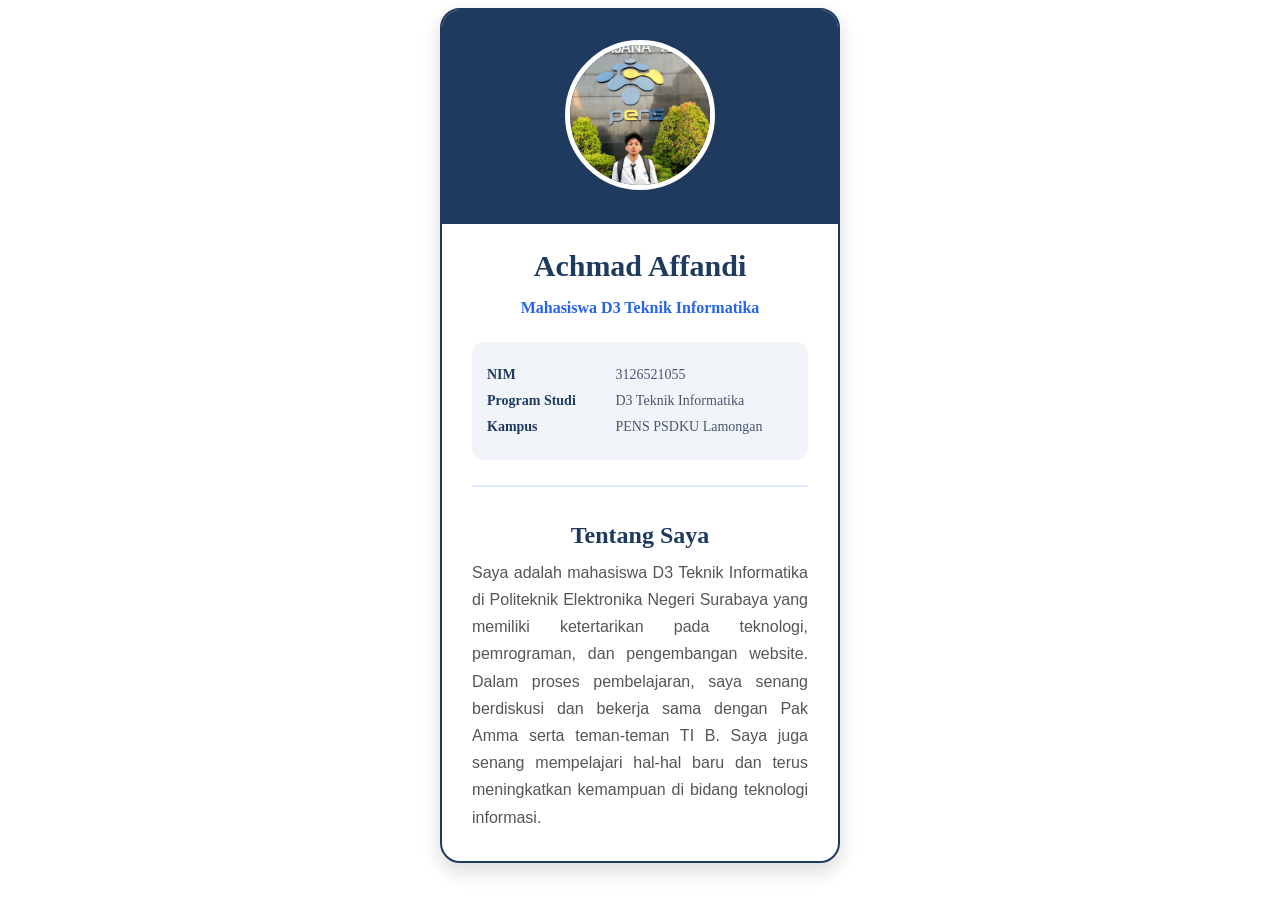
==== profil.html @ ff075183 "Latihan HTML minggu 5" ====
<!DOCTYPE html>
<html lang="id">
<head>
    <meta charset="UTF-8">
    <meta name="viewport" content="width=device-width, initial-scale=1.0">
    <title>Profil Saya</title>
    <link rel="stylesheet" href="profil.css">
</head>
<body>

    <div class="kartu">

        <div class="header">
            <img src="Affandi.jpg" alt="Foto Achmad Affandi" class="foto">
        </div>

        <h1 id="nama">Achmad Affandi</h1>

        <p class="status">Mahasiswa D3 Teknik Informatika</p>

        <div class="data">
            <p class="info"><strong>NIM</strong> 3126521055</p>
            <p class="info"><strong>Program Studi</strong> D3 Teknik Informatika</p>
            <p class="info"><strong>Kampus</strong> PENS PSDKU Lamongan</p>
        </div>

        <div class="tentang">
            <h2>Tentang Saya</h2>
            <p class="deskripsi">
                Saya adalah mahasiswa D3 Teknik Informatika di Politeknik
                Elektronika Negeri Surabaya yang memiliki ketertarikan pada
                teknologi, pemrograman, dan pengembangan website. Dalam proses
                pembelajaran, saya senang berdiskusi dan bekerja sama dengan
                Pak Amma serta teman-teman TI B. Saya juga senang mempelajari
                hal-hal baru dan terus meningkatkan kemampuan di bidang
                teknologi informasi.
            </p>
        </div>

    </div>

</body>
</html>
---- profil.css ----
```css
/* Selector tag */
body {
    font-family: Arial, sans-serif;
    background: linear-gradient(135deg, #dbeafe, #eff6ff);
    margin: 0;
    padding: 50px 20px;
    color: #333;
}

/* Kartu profil */
.kartu {
    width: 400px;
    max-width: 100%;
    margin: auto;
    padding: 30px;
    background-color: white;
    border: 2px solid #1e3a5f;
    border-radius: 20px;
    text-align: center;
    box-sizing: border-box;
    box-shadow: 0 8px 20px rgba(0, 0, 0, 0.15);
}

/* Bagian header */
.header {
    background-color: #1e3a5f;
    margin: -30px -30px 25px;
    padding: 30px;
    border-radius: 18px 18px 0 0;
}

/* Foto */
.foto {
    width: 140px;
    height: 140px;
    object-fit: cover;
    border-radius: 50%;
    border: 5px solid white;
}

/* Selector ID */
#nama {
    font-family: Georgia, serif;
    color: #1e3a5f;
    margin: 10px 0 5px;
    font-size: 30px;
}

/* Status */
.status {
    color: #2563eb;
    font-weight: bold;
    margin-bottom: 25px;
}

/* Informasi */
.data {
    background-color: #f1f5f9;
    padding: 15px;
    margin-bottom: 25px;
    border-radius: 12px;
    text-align: left;
}

/* Selector class */
.info {
    margin: 10px 0;
    font-size: 14px;
    color: #475569;
}

.info strong {
    display: inline-block;
    width: 125px;
    color: #1e3a5f;
}

/* Tentang saya */
.tentang {
    border-top: 2px solid #dbeafe;
    padding-top: 15px;
}

.tentang h2 {
    font-family: Georgia, serif;
    color: #1e3a5f;
    margin-bottom: 10px;
}

.deskripsi {
    font-family: Arial, sans-serif;
    color: #555;
    line-height: 1.7;
    text-align: justify;
    margin: 0;
}
```
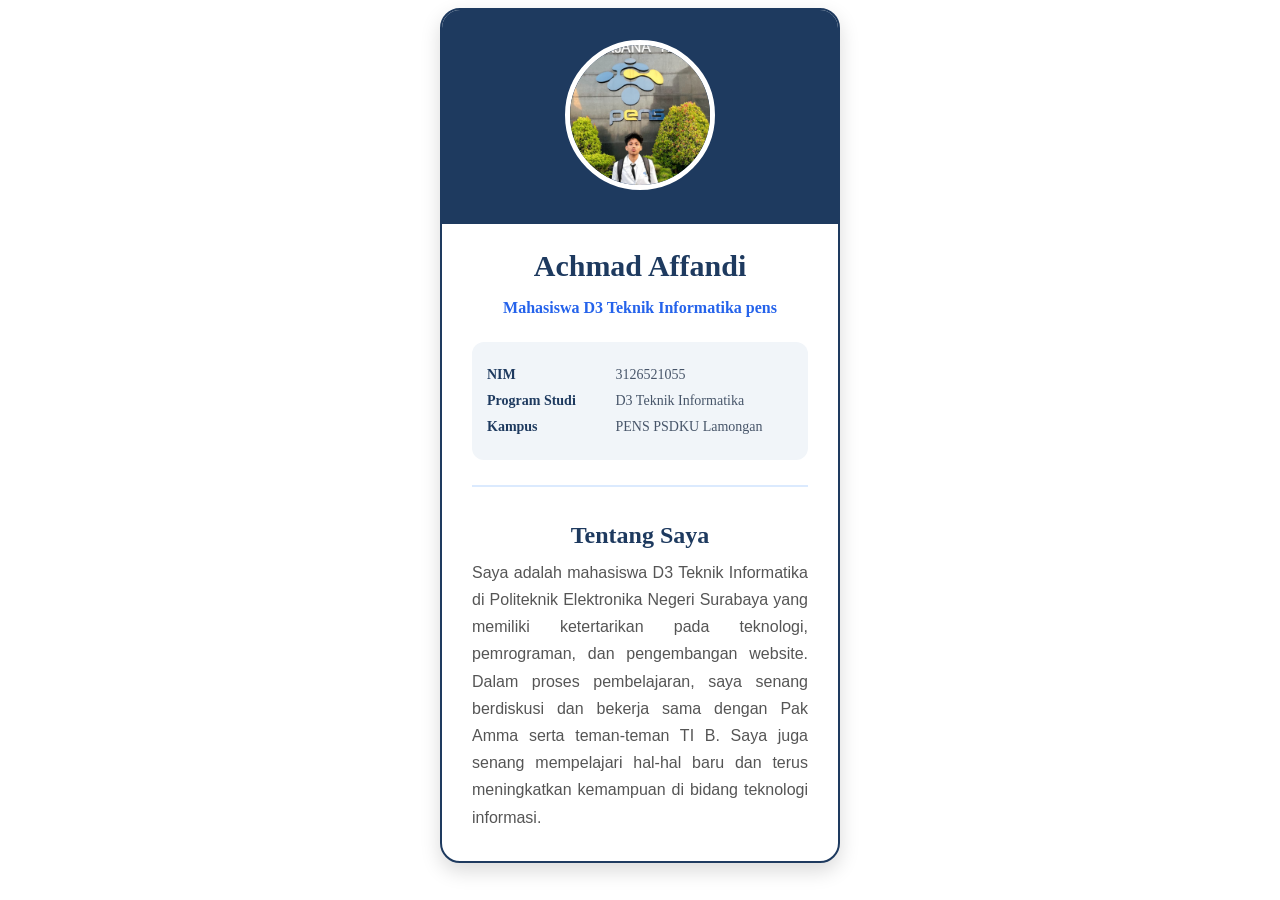
==== commit 82e2f8ca: "Update status text in profil.html" ====
--- a/profil.html
+++ b/profil.html
@@ -16,7 +16,7 @@
 
         <h1 id="nama">Achmad Affandi</h1>
 
-        <p class="status">Mahasiswa D3 Teknik Informatika</p>
+        <p class="status">Mahasiswa D3 Teknik Informatika pens</p>
 
         <div class="data">
             <p class="info"><strong>NIM</strong> 3126521055</p>
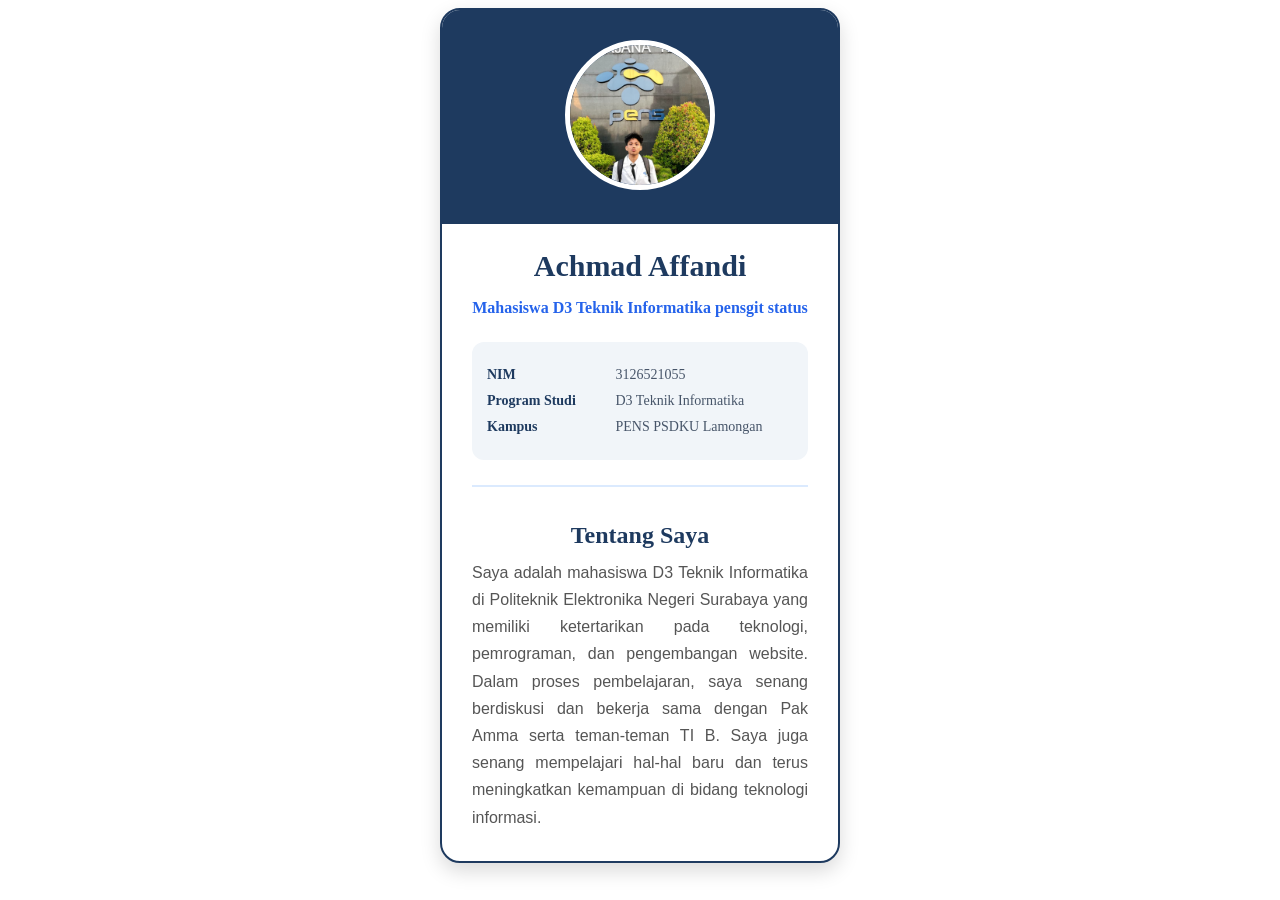
==== commit 0a8f24b3: "Menambahkan halaman navbar" ====
--- a/profil.html
+++ b/profil.html
@@ -16,7 +16,7 @@
 
         <h1 id="nama">Achmad Affandi</h1>
 
-        <p class="status">Mahasiswa D3 Teknik Informatika pens</p>
+        <p class="status">Mahasiswa D3 Teknik Informatika pensgit status</p>
 
         <div class="data">
             <p class="info"><strong>NIM</strong> 3126521055</p>
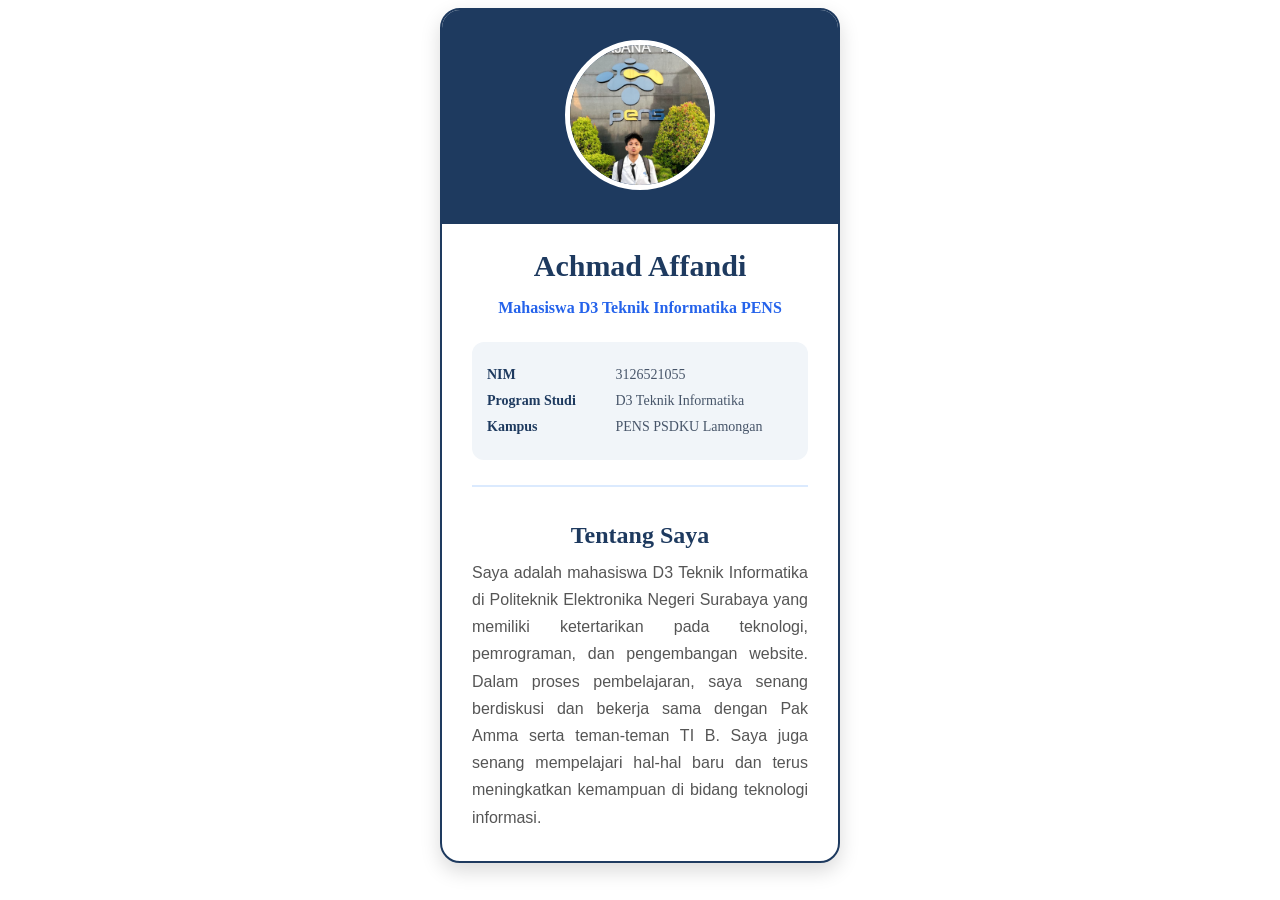
==== commit dea4fcec: "Menambahkan halaman kontak" ====
--- a/profil.html
+++ b/profil.html
@@ -16,7 +16,7 @@
 
         <h1 id="nama">Achmad Affandi</h1>
 
-        <p class="status">Mahasiswa D3 Teknik Informatika pensgit status</p>
+        <p class="status">Mahasiswa D3 Teknik Informatika PENS</p>
 
         <div class="data">
             <p class="info"><strong>NIM</strong> 3126521055</p>
